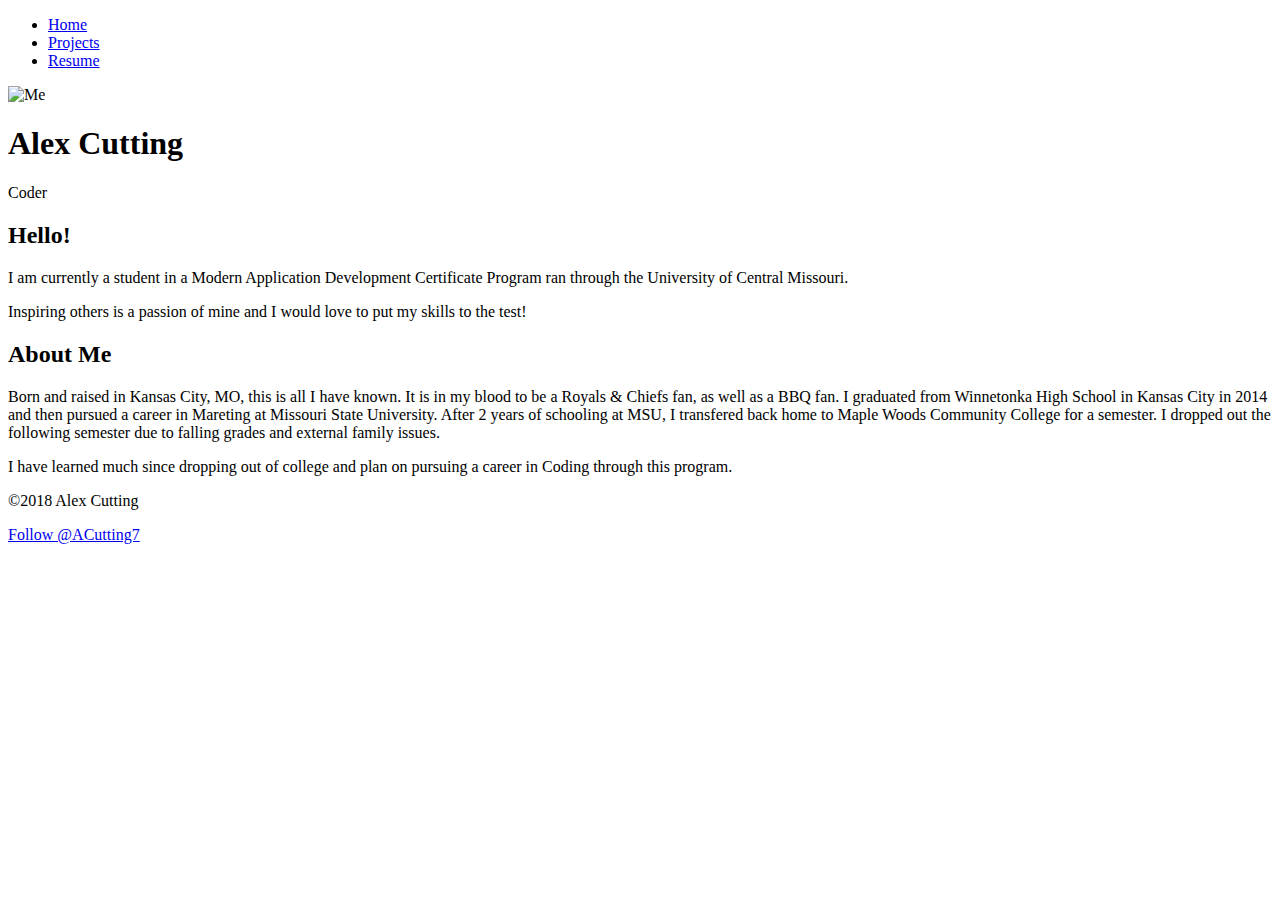
==== index2.html @ ab148ad4 "Update index2.html" ====
<!DOCTYPE html>
<html>
<head>
	<meta name="viewport" content="width=device-width, initial-scale=1.0">
    <title>Alex Cutting</title>
	<link href='https://fonts.googleapis.com/css?family=Varela+Round' rel='stylesheet' type='text/css'>
    <link href="https://fonts.googleapis.com/css?family=Russo+One" rel="stylesheet">
	<link rel="stylesheet" href="base.css">
	<link rel="stylesheet" href="flexbox.css">
</head>
<body>
	
	<header class="main-header">
		<ul class="main-nav">
			<li><a href="index2.html">Home</a></li>
			<li><a href="projects.html">Projects</a></li>
			<li><a href="resume.html">Resume</a></li>
		</ul>
	</header><!--/.main-header-->   

	<div class="banner">
		<img class="logo" src="../Project/images/me.jpg" alt="Me";>
        <h1 class="headline">Alex Cutting</h1>
		<span class="tagline">Coder</span>
	</div><!--/.banner-->
	
	<div class="row">		
		<div class="primary col">
			<h2>Hello!</h2>
			<p>I am currently a student in a Modern Application Development Certificate Program ran through the University of Central Missouri.</p>
            <p>Inspiring others is a passion of mine and I would love to put my skills to the test!</p>
		</div><!--/.primary-->
		
		<div class="secondary col">
			<h2>About Me</h2>
			<p>Born and raised in Kansas City, MO, this is all I have known. It is in my blood to be a Royals &amp; Chiefs fan, as well as a BBQ fan. I graduated from Winnetonka High School in Kansas City in 2014 and then pursued a career in Mareting at Missouri State University. After 2 years of schooling at MSU, I transfered back home to Maple Woods Community College for a semester. I dropped out the following semester due to falling grades and external family issues.</p>
            <p>I have learned much since dropping out of college and plan on pursuing a career in Coding through this program.</p>
		</div><!--/.secondary-->
	</div>
	
	<footer class="main-footer">
        <span>&copy;2018 Alex Cutting</span>
        <p>
            <a href="https://twitter.com/ACutting7" class="twitter-follow-button" data-size="large" data-show-count="false">Follow @ACutting7</a><script async src="https://platform.twitter.com/widgets.js" charset="utf-8"></script>
        </p>
	</footer>
	
</body>
</html>
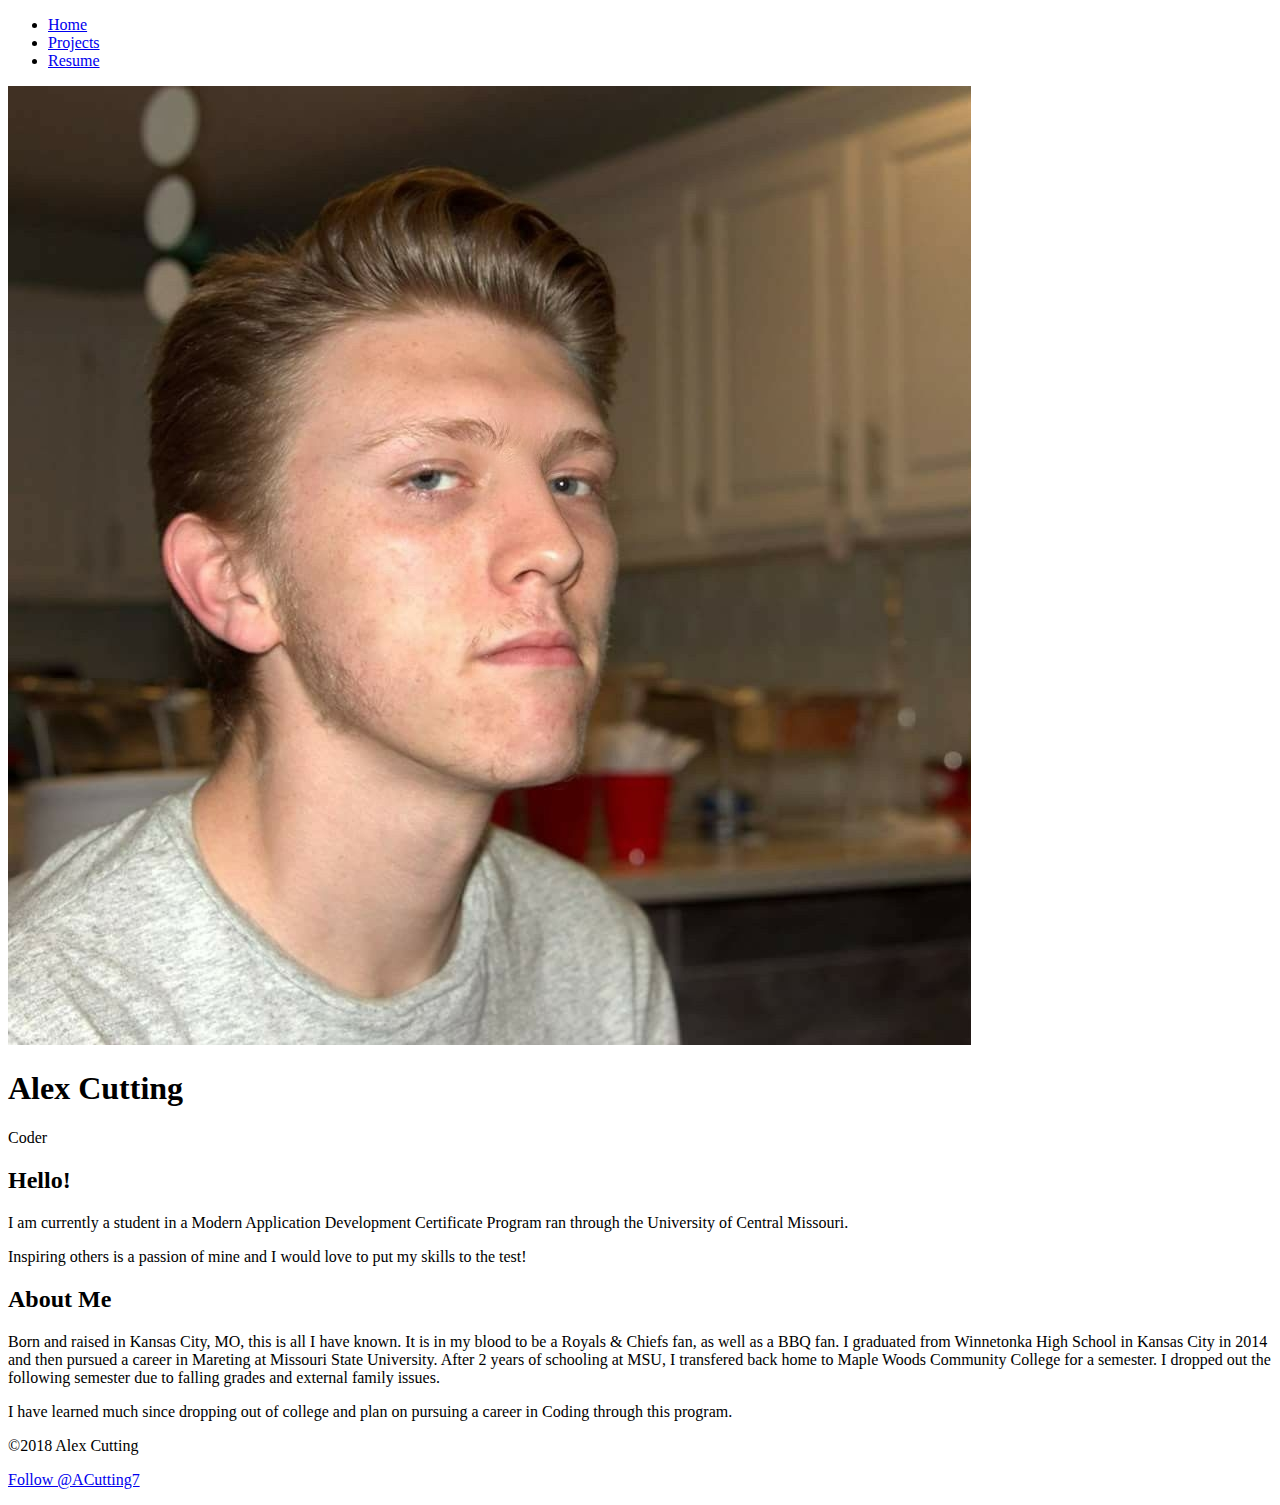
==== commit 0c9843a5: "Update index2.html" ====
--- a/index2.html
+++ b/index2.html
@@ -19,7 +19,7 @@
 	</header><!--/.main-header-->   
 
 	<div class="banner">
-		<img class="logo" src="../Project/images/me.jpg" alt="Me";>
+		<img class="logo" src="images/me.jpg" alt="Me";>
         <h1 class="headline">Alex Cutting</h1>
 		<span class="tagline">Coder</span>
 	</div><!--/.banner-->
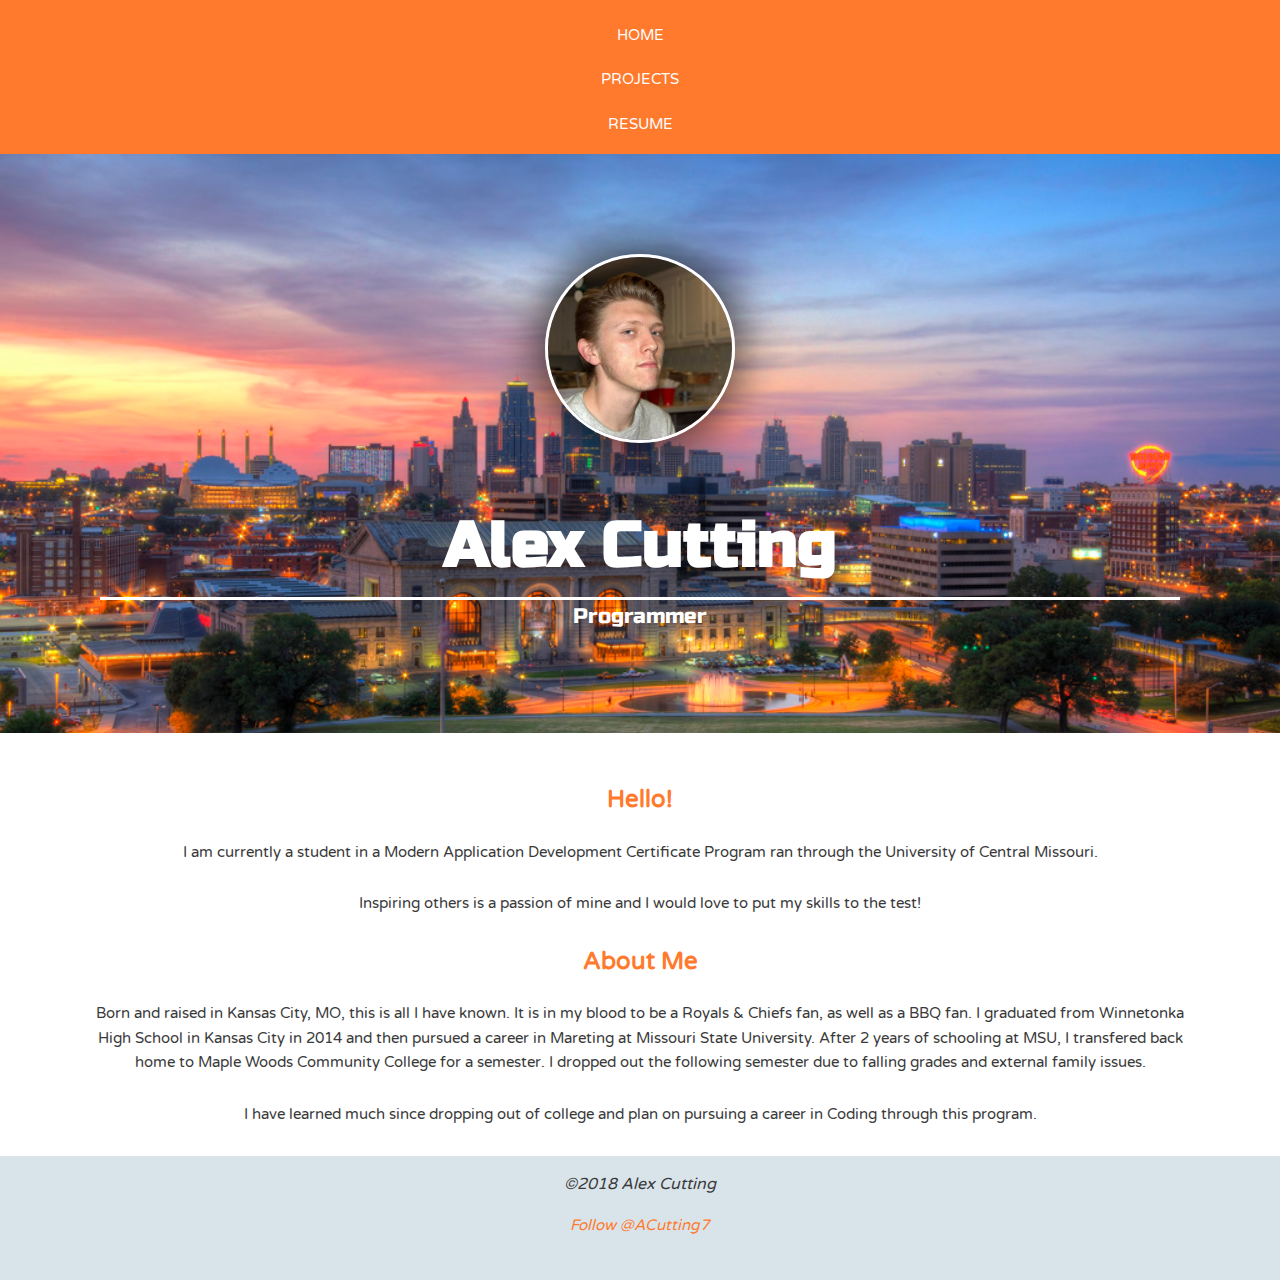
==== commit 9d87ac91: "Update index2.html" ====
--- a/index2.html
+++ b/index2.html
@@ -21,7 +21,7 @@
 	<div class="banner">
 		<img class="logo" src="images/me.jpg" alt="Me";>
         <h1 class="headline">Alex Cutting</h1>
-		<span class="tagline">Coder</span>
+		<span class="tagline">Programmer</span>
 	</div><!--/.banner-->
 	
 	<div class="row">		
--- a/base.css
+++ b/base.css
@@ -0,0 +1,151 @@
+/* ================================= 
+  Base Element Styles
+==================================== */
+
+* {
+	box-sizing: border-box;
+}
+body {
+	font-family: 'Varela Round', sans-serif;
+	line-height: 1.6;
+	color: #3a3a3a;
+	margin: 0;
+}
+ul {
+  margin: 0;
+  padding: 0;
+  list-style: none;
+  
+}
+p {
+	font-size: .95em;
+	margin-bottom: 1.8em;
+}
+h1,
+h2,
+a {
+	color: #ff7a2d;
+}
+h3 {
+    color: #093a58;
+}
+h2,
+h3 {
+	margin-top: 0;
+}
+a {
+	text-decoration: none;
+}
+img {
+	max-width: 100%;
+}
+
+/* ================================= 
+  Base Layout Styles
+==================================== */
+
+/* ---- Navigation ---- */
+
+.name {
+	font-size: 1.35em;
+	margin: 0;
+}
+.main-nav {
+	margin-top: 5px;
+}
+.name a,
+.main-nav a {
+	text-align: center;
+	display: block;
+	padding: 10px 15px;
+}
+.main-nav a {
+	font-size: .95em;
+	color: #fff;
+	text-transform: uppercase;
+}
+.main-nav a:hover {
+	color: #093a58;
+}
+
+/* ---- Layout Containers ---- */
+
+.main-header {
+	padding-top: .5em;
+	padding-bottom: .5em;
+    background-color: #ff7a2d;
+}
+.banner,
+.main-footer {
+	text-align: center;
+}
+.banner {
+	color: #fff;
+    background:url("images/city2.jpg") no-repeat center;
+    background-size: cover;
+	padding: 100px 100px;
+	margin-bottom: 48px;
+}
+.col {
+	padding-right: 1em;
+	padding-left: 1em;
+}
+.main-footer {
+	background: #d9e4ea;
+	padding: 1em 0;
+	margin-top: 30px;
+    font-style: italic;
+}
+
+/* ---- Page Elements ---- */
+
+.logo {
+	width: 190px;
+    border-radius: 50%;
+    border: white solid 3px;
+    box-shadow: 0px 0px 40px 10px rgba(0,0,0,0.6);
+    
+}
+.logo:hover {
+    transform: scale(1.5);
+    transition: .7s;
+    -webkit-transform: scale(1.2);
+}
+.headline {
+	margin-bottom: 0;
+    border-bottom: 3px solid;
+}
+.headline,
+.tagline {
+     font-size: 5vw;
+     font-family: 'Russo One', sans-serif;
+     color: #fff;
+    
+}
+.feat-img {
+	border-radius: 5px;
+}
+
+.primary,
+.secondary {
+    text-align: center;
+}
+/* ================================= 
+  Media Queries
+==================================== */
+
+@media (min-width: 769px) {
+	.row {
+		width: 90%;
+		margin: 0 auto;
+	}
+	.tagline {
+		font-size: 1.3em;
+	}
+}
+@media (min-width: 1025px) {
+	.row {
+		width: 100%;
+		max-width: 1150px;
+	}
+}
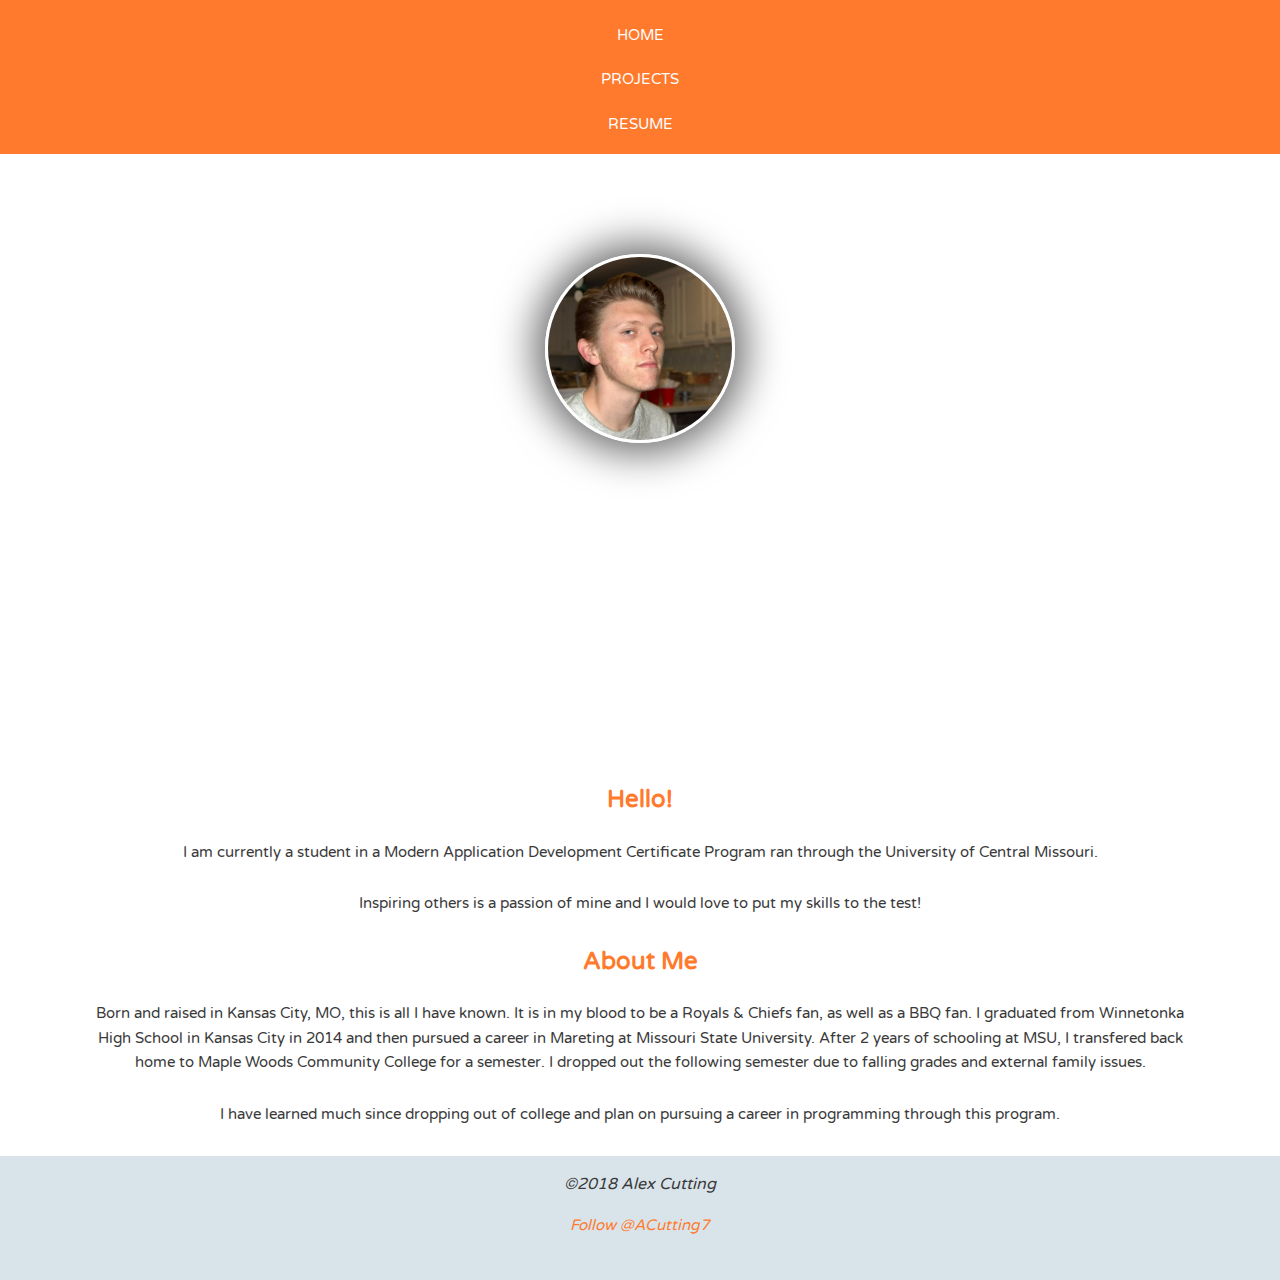
==== commit c3b6c0a6: "Update index2.html" ====
--- a/index2.html
+++ b/index2.html
@@ -34,7 +34,7 @@
 		<div class="secondary col">
 			<h2>About Me</h2>
 			<p>Born and raised in Kansas City, MO, this is all I have known. It is in my blood to be a Royals &amp; Chiefs fan, as well as a BBQ fan. I graduated from Winnetonka High School in Kansas City in 2014 and then pursued a career in Mareting at Missouri State University. After 2 years of schooling at MSU, I transfered back home to Maple Woods Community College for a semester. I dropped out the following semester due to falling grades and external family issues.</p>
-            <p>I have learned much since dropping out of college and plan on pursuing a career in Coding through this program.</p>
+            <p>I have learned much since dropping out of college and plan on pursuing a career in programming through this program.</p>
 		</div><!--/.secondary-->
 	</div>
 	
--- a/base.css
+++ b/base.css
@@ -81,7 +81,7 @@
 }
 .banner {
 	color: #fff;
-    background:url("images/city2.jpg") no-repeat center;
+    background: url("city2.jpg") no-repeat center;
     background-size: cover;
 	padding: 100px 100px;
 	margin-bottom: 48px;
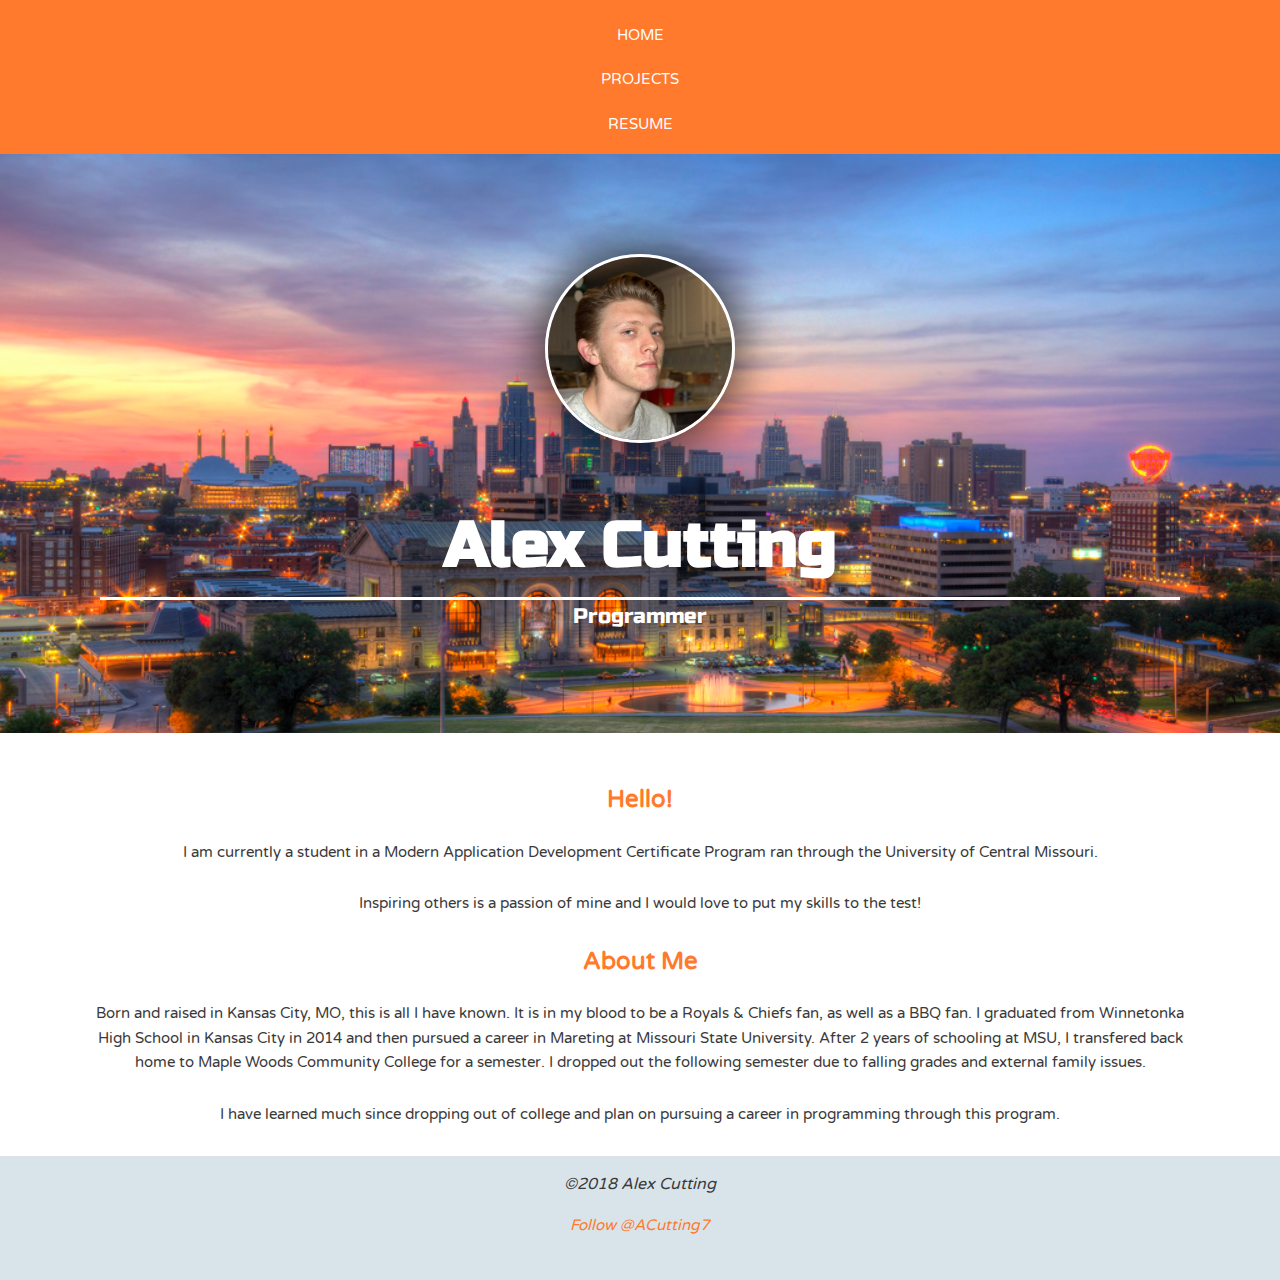
==== commit 4af71a9a: "Update index2.html" ====
--- a/index2.html
+++ b/index2.html
@@ -7,6 +7,7 @@
     <link href="https://fonts.googleapis.com/css?family=Russo+One" rel="stylesheet">
 	<link rel="stylesheet" href="base.css">
 	<link rel="stylesheet" href="flexbox.css">
+	<link rel="stylesheet" href="page.css">
 </head>
 <body>
 	
--- a/base.css
+++ b/base.css
@@ -81,7 +81,7 @@
 }
 .banner {
 	color: #fff;
-    background: url("city2.jpg") no-repeat center;
+    background: url(images/city2.jpg) no-repeat center;
     background-size: cover;
 	padding: 100px 100px;
 	margin-bottom: 48px;
